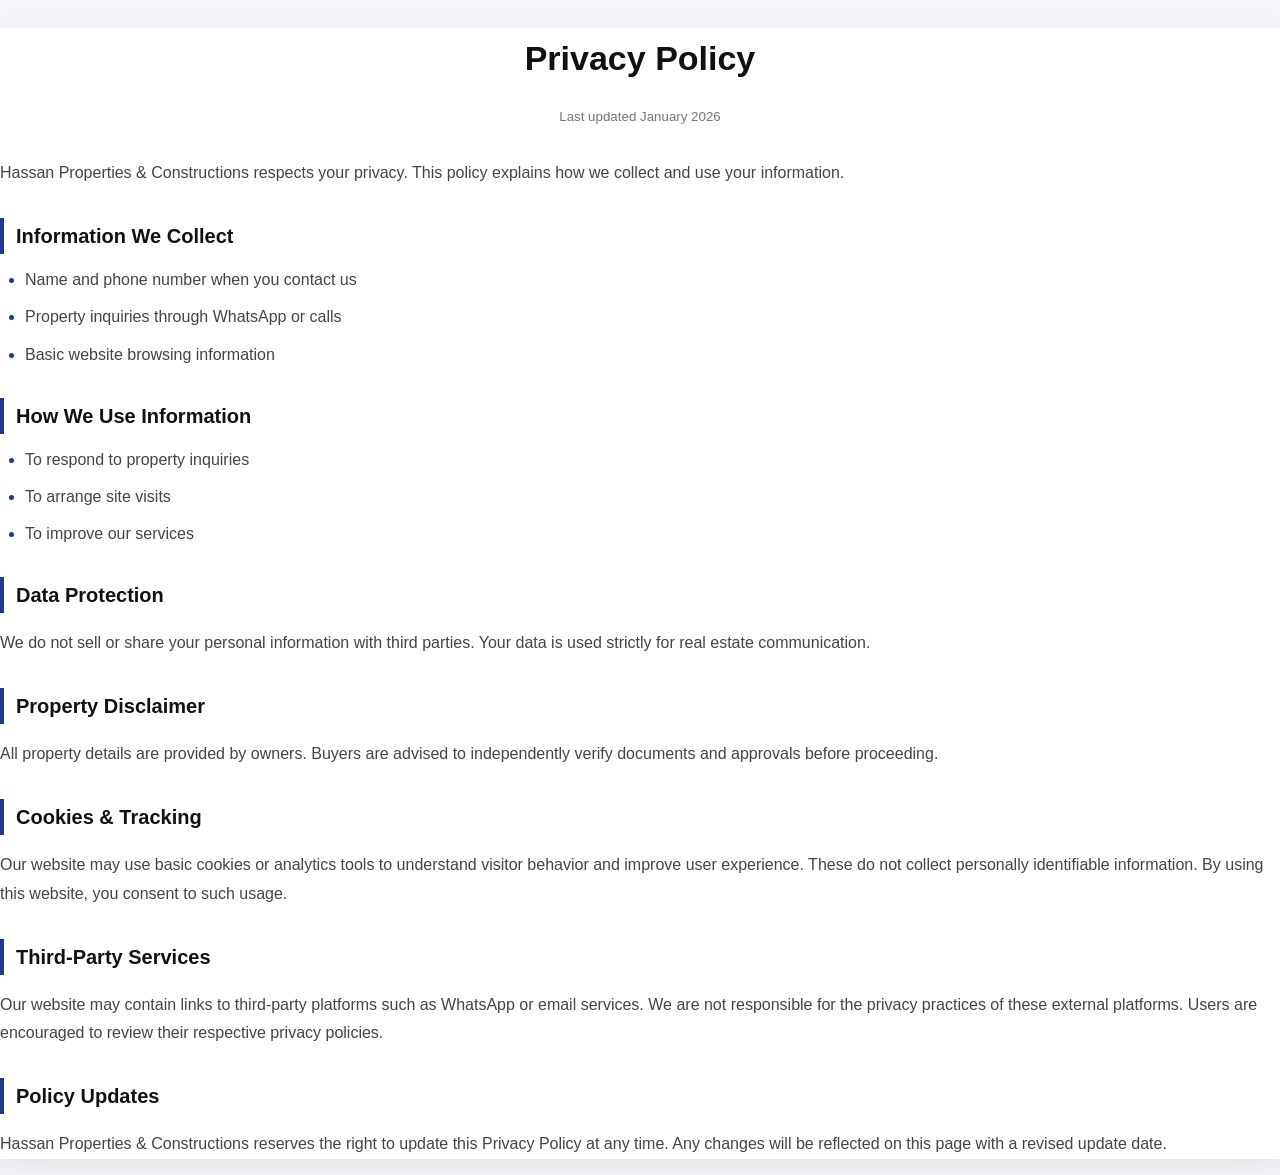
==== privacy-policy.html @ 9915e4ad "Add files via upload" ====
<!DOCTYPE html>
<html lang="en">
<head>
<meta charset="UTF-8">
<meta name="viewport" content="width=device-width, initial-scale=1.0">
<title>Privacy Policy | Hassan Properties</title>

<link rel="stylesheet" href="css/style.css">

<style>

/* PAGE BACKGROUND */

body{
background:#f4f6f9;
font-family:Arial, Helvetica, sans-serif;
margin:0;
}


/* PRIVACY POLICY CARD */

#privacy-policy{
background:#ffffff;
box-shadow:0 10px 30px rgba(0,0,0,0.08);
line-height:1.8;
text-align:left;
}


/* TITLE */

#privacy-policy h1{
font-size:34px;
text-align:center;
margin-bottom:10px;
color:#111;
}


/* DATE */

#privacy-policy small{
display:block;
text-align:center;
color:#777;
margin-bottom:30px;
}


/* PARAGRAPH TEXT */

#privacy-policy p{
color:#444;
margin-bottom:16px;
font-size:16px;
}


/* SECTION HEADINGS */

#privacy-policy h3{
margin-top:30px;
margin-bottom:12px;
font-size:20px;
color:#111;
border-left:4px solid #1e3a8a;
padding-left:12px;
}


/* LIST ALIGNMENT */

#privacy-policy ul{
margin-top:10px;
margin-bottom:20px;
padding-left:25px;
}

#privacy-policy li{
margin-bottom:10px;
color:#444;
font-size:16px;
line-height:1.7;
}


/* BETTER BULLETS */

#privacy-policy ul li::marker{
color:#1e3a8a;
font-size:16px;
}


/* MOBILE RESPONSIVE */

@media (max-width:768px){

body{
padding:10px;
}

#privacy-policy{
padding:25px;
margin:20px auto;
}

#privacy-policy h1{
font-size:26px;
}

#privacy-policy h3{
font-size:18px;
}

#privacy-policy p,
#privacy-policy li{
font-size:15px;
}

}


/* SMALL MOBILE */

@media (max-width:480px){

#privacy-policy{
padding:20px;
}

#privacy-policy h1{
font-size:22px;
}

#privacy-policy h3{
font-size:17px;
}

}

</style>

</head>
<body>

<section id="privacy-policy" class="info">

<h1>Privacy Policy</h1>
<p><small>Last updated January 2026</small></p>

<p>
Hassan Properties & Constructions respects your privacy. This policy explains how we collect and use your information.
</p>


<h3>Information We Collect</h3>

<ul>
<li>Name and phone number when you contact us</li>
<li>Property inquiries through WhatsApp or calls</li>
<li>Basic website browsing information</li>
</ul>


<h3>How We Use Information</h3>

<ul>
<li>To respond to property inquiries</li>
<li>To arrange site visits</li>
<li>To improve our services</li>
</ul>


<h3>Data Protection</h3>

<p>
We do not sell or share your personal information with third parties. Your data is used strictly for real estate communication.
</p>


<h3>Property Disclaimer</h3>

<p>
All property details are provided by owners. Buyers are advised to independently verify documents and approvals before proceeding.
</p>


<h3>Cookies & Tracking</h3>

<p>
Our website may use basic cookies or analytics tools to understand visitor behavior and improve user experience. These do not collect personally identifiable information. By using this website, you consent to such usage.
</p>


<h3>Third-Party Services</h3>

<p>
Our website may contain links to third-party platforms such as WhatsApp or email services. We are not responsible for the privacy practices of these external platforms. Users are encouraged to review their respective privacy policies.
</p>


<h3>Policy Updates</h3>

<p>
Hassan Properties & Constructions reserves the right to update this Privacy Policy at any time. Any changes will be reflected on this page with a revised update date.
</p>

</section>

</body>
</html>
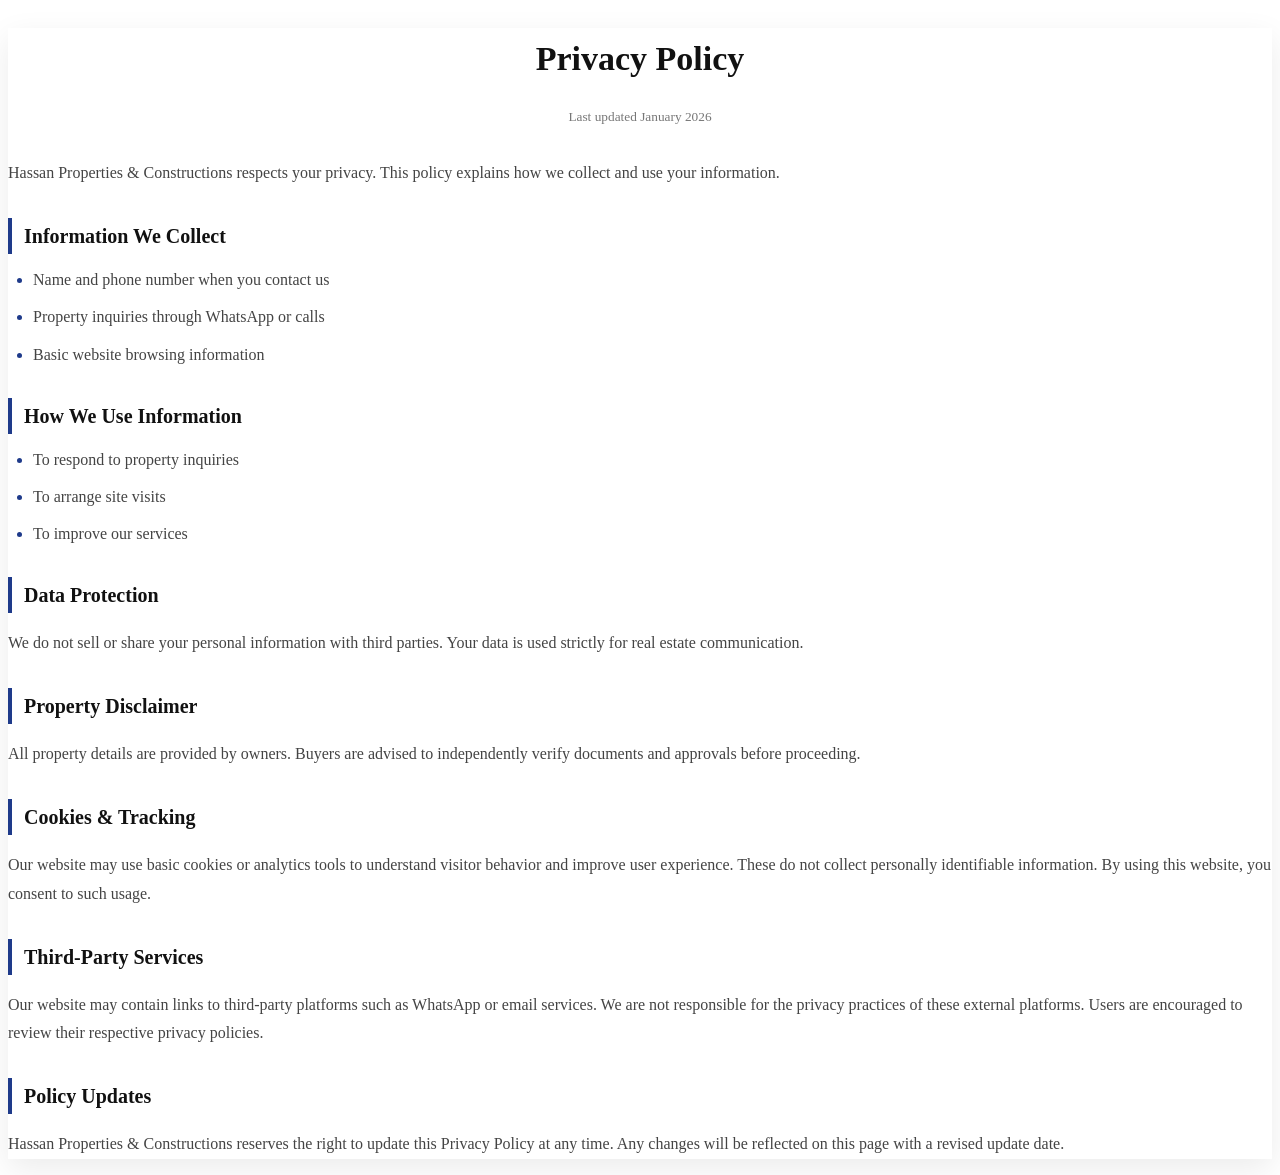
==== commit f3123ffd: "Add files via upload" ====
--- a/privacy-policy.html
+++ b/privacy-policy.html
@@ -8,15 +8,6 @@
 <link rel="stylesheet" href="css/style.css">
 
 <style>
-
-/* PAGE BACKGROUND */
-
-body{
-background:#f4f6f9;
-font-family:Arial, Helvetica, sans-serif;
-margin:0;
-}
-
 
 /* PRIVACY POLICY CARD */
 
